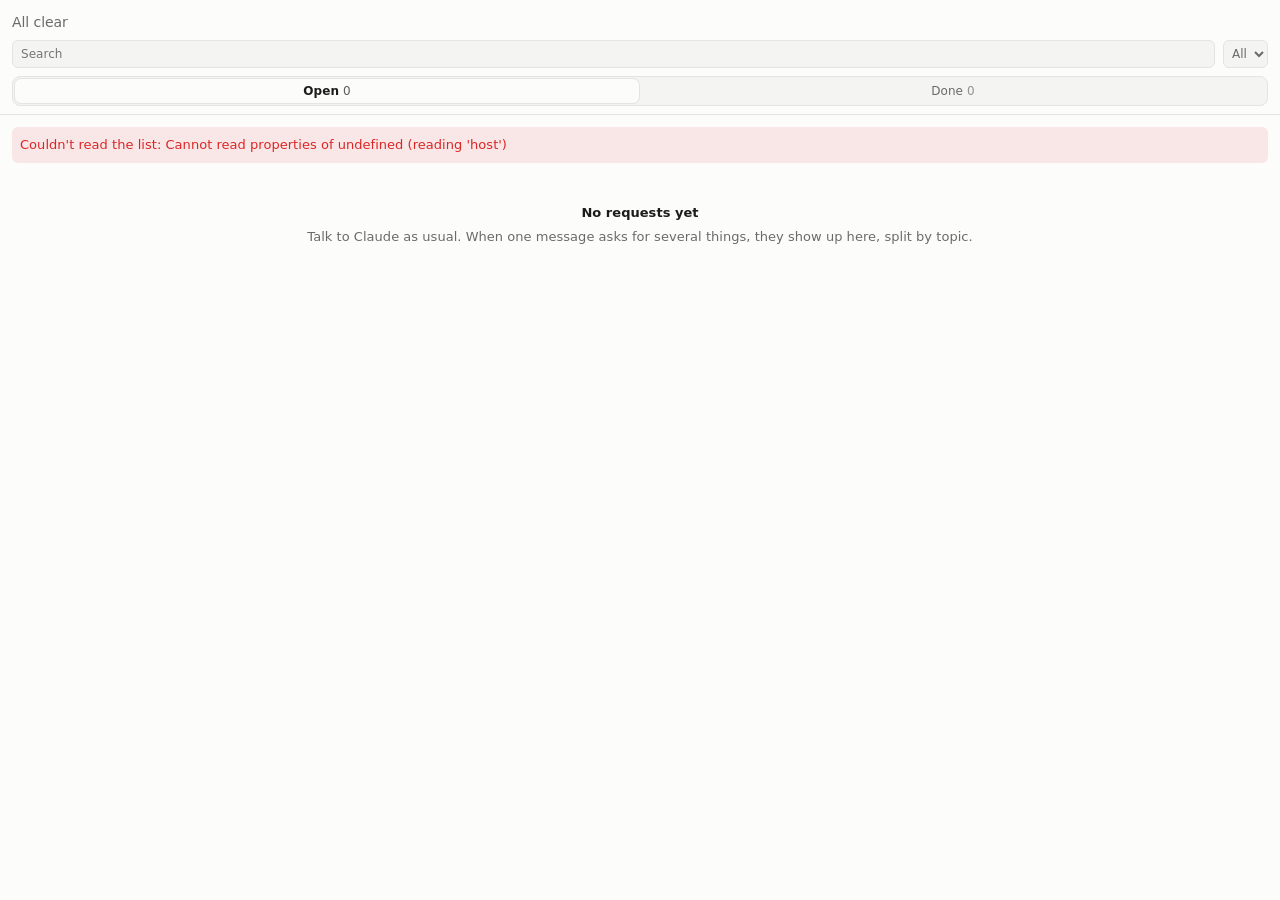
==== orca/panel/index.html @ df639239 "Requests 0.3.0 Co-Authored-By: Claude Opus 5.5 <noreply@anthropic.com>" ====
<!doctype html>
<html lang="en">
<head>
  <meta charset="utf-8">
  <meta name="viewport" content="width=device-width, initial-scale=1">
  <title>Requests</title>
  <link rel="stylesheet" href="panel.css">
</head>
<body>
  <header class="head">
    <p class="summary" id="summary" aria-live="polite">Loading…</p>
    <div class="tools">
      <label class="sr-only" for="search">Search your requests</label>
      <input id="search" class="search" type="search" placeholder="Search">
      <label class="sr-only" for="project">Project</label>
      <select id="project"></select>
    </div>
    <div class="tabs" id="tabs" role="tablist" aria-label="What to show"></div>
  </header>
  <main id="list"></main>
  <div class="toast" id="toast" role="status" aria-live="polite" hidden></div>
  <script src="panel.js"></script>
</body>
</html>
---- orca/panel/panel.css ----
/* Colors: Orca's own (--orca-*) plus four status colors, with a dark version. */
:root {
  --bg: var(--orca-background, #fcfcfb);
  --text: var(--orca-foreground, #1c1c1a);
  --muted: var(--orca-muted-foreground, #6b6b66);
  --bg-2: var(--orca-muted, #f4f4f2);
  --hover: var(--orca-accent, #f0f0ee);
  --line: var(--orca-border, #e4e4e0);
  --focus: var(--orca-ring, #1c1c1a);
  --danger: var(--orca-destructive, #dc2626);
  --need: #b45309;
  --run: #2563eb;
  --queue: #8a8a84;
  --done: #15803d;

  /* Type (SF Pro / system-ui), values from the design skill's typography calculator */
  --t-body: 13px; --lh-body: 20px; --tr-body: 0.0027em;
  --t-meta: 12px; --lh-meta: 20px; --tr-meta: 0.0107em;
  --t-title: 14px; --lh-title: 20px; --tr-title: -0.0044em;
}
:root.dark { --need: #f0a43a; --run: #7aa7ff; --queue: #8f8f88; --done: #5fcf8a; }
@media (prefers-color-scheme: dark) {
  :root:not(.light) { --need: #f0a43a; --run: #7aa7ff; --queue: #8f8f88; --done: #5fcf8a; }
}

* { box-sizing: border-box; }
html, body { margin: 0; }
body {
  background: var(--bg);
  color: var(--text);
  font: var(--t-body)/var(--lh-body) system-ui, -apple-system, "Segoe UI", sans-serif;
  letter-spacing: var(--tr-body);
  -webkit-font-smoothing: antialiased;
}
button, select, input { font: inherit; color: inherit; letter-spacing: inherit; }
button { background: none; border: 0; cursor: pointer; padding: 0; text-align: left; }
:focus-visible { outline: 2px solid var(--focus); outline-offset: 1px; border-radius: 4px; }
.sr-only { position: absolute; width: 1px; height: 1px; overflow: hidden; clip: rect(0 0 0 0); white-space: nowrap; }

/* ---------- Header ---------- */
.head {
  position: sticky; top: 0; z-index: 3;
  background: var(--bg);
  padding: 12px 12px 8px;
  border-bottom: 1px solid var(--line);
}
.summary {
  margin: 0 0 8px;
  font-size: var(--t-title); line-height: var(--lh-title); letter-spacing: var(--tr-title);
  font-weight: 600;
}
.summary .need { color: var(--need); }
.summary .calm { color: var(--muted); font-weight: 500; }
.tools { display: flex; gap: 8px; }
.search, select {
  height: 28px; min-width: 0;
  background: var(--bg-2); border: 1px solid var(--line); border-radius: 6px;
  font-size: var(--t-meta);
}
.search { flex: 1; padding: 0 8px; }
select { max-width: 45%; padding: 0 4px; color: var(--muted); }
.tabs {
  display: grid; grid-template-columns: 1fr 1fr; gap: 2px;
  margin-top: 8px; padding: 2px;
  background: var(--bg-2); border: 1px solid var(--line); border-radius: 8px;
}
.tabs button {
  height: 24px; border-radius: 6px; text-align: center;
  font-size: var(--t-meta); color: var(--muted);
}
.tabs button[aria-selected="true"] { background: var(--bg); color: var(--text); font-weight: 600; box-shadow: 0 0 0 1px var(--line); }
.tabs .n { font-variant-numeric: tabular-nums; opacity: .7; margin-left: 4px; font-weight: 400; }

/* ---------- Sections ---------- */
main { padding: 4px 8px 72px; }
.section {
  display: flex; align-items: center; gap: 8px;
  margin: 16px 4px 4px;
  font-size: var(--t-meta); line-height: var(--lh-meta); letter-spacing: var(--tr-meta);
  font-weight: 600; color: var(--muted);
}
.section .n { font-variant-numeric: tabular-nums; }
.section.need { color: var(--need); }
button.section { width: calc(100% - 8px); padding: 4px 0; border-radius: 4px; }
button.section:hover { color: var(--text); }
.section .chevron { margin-left: auto; }

/* ---------- "Needs you" cards ---------- */
.card { position: relative; margin: 0 0 8px; border-radius: 6px; }
.card + .card { padding-top: 8px; border-top: 1px solid var(--line); border-radius: 0; }
.card .row { padding: 6px 4px 2px; }
.card .question {
  margin: 0 4px 8px 26px;
  display: -webkit-box; -webkit-line-clamp: 3; -webkit-box-orient: vertical; overflow: hidden;
}
.card.open .question { -webkit-line-clamp: unset; }
.card .actions { padding: 0 4px 4px 26px; }

/* ---------- Threads ---------- */
.thread { margin-top: 4px; }
.thread-head {
  display: grid; grid-template-columns: 16px 1fr auto; align-items: center; gap: 4px;
  width: 100%; min-height: 32px; padding: 4px; border-radius: 6px;
}
.thread-head:hover { background: var(--hover); }
.chevron { width: 12px; height: 12px; color: var(--muted); transition: transform .15s ease-out; }
.collapsed .chevron { transform: rotate(-90deg); }
.thread-name { min-width: 0; }
.thread-name b { font-weight: 600; display: block; white-space: nowrap; overflow: hidden; text-overflow: ellipsis; }
.thread-name small, .meta {
  display: block; font-size: var(--t-meta); line-height: var(--lh-meta); letter-spacing: var(--tr-meta);
  color: var(--muted); white-space: nowrap; overflow: hidden; text-overflow: ellipsis;
}
.count { font-size: var(--t-meta); color: var(--muted); font-variant-numeric: tabular-nums; padding-right: 4px; }
.thread.collapsed .items { display: none; }
.items { margin-left: 16px; }

/* ---------- Requests ---------- */
.item { position: relative; border-radius: 6px; }
.row {
  display: grid; grid-template-columns: 14px 1fr auto; gap: 8px; align-items: start;
  width: 100%; min-height: 32px; padding: 6px 4px; border-radius: 6px;
}
.row > span:nth-child(2) { min-width: 0; }
.item > .row:hover, .item.open > .row, .card > .row:hover { background: var(--hover); }
.title { display: block; overflow-wrap: anywhere; }
.is-done .title { color: var(--muted); }
.when { font-size: var(--t-meta); line-height: var(--lh-meta); color: var(--muted); white-space: nowrap; font-variant-numeric: tabular-nums; }
.preview {
  font-size: var(--t-meta); line-height: var(--lh-meta); color: var(--muted);
  display: -webkit-box; -webkit-line-clamp: 2; -webkit-box-orient: vertical; overflow: hidden;
}

/* Status icons: shape and color. Only "in progress" moves, slowly. */
.status { width: 14px; height: 14px; margin-top: 3px; border-radius: 50%; display: grid; place-items: center; }
.status.need { background: var(--need); }
.status.need::after { content: "!"; color: var(--bg); font-size: 10px; font-weight: 800; line-height: 1; }
.status.run { border: 2px solid var(--run); border-right-color: transparent; animation: spin 1.6s linear infinite; }
@keyframes spin { to { transform: rotate(360deg); } }
@media (prefers-reduced-motion: reduce) { .status.run { animation: none; transform: rotate(45deg); } }
.status.queue { border: 2px dashed var(--queue); }
.status.done { background: var(--done); }
.status.done::after {
  content: ""; width: 6px; height: 3px; border: solid var(--bg); border-width: 0 0 1.6px 1.6px;
  transform: rotate(-45deg) translate(.5px, -.5px);
}

/* Detail */
.detail { display: none; margin: 4px 0 8px 26px; padding: 8px 0 0; }
.open > .detail { display: block; }
.detail h4 {
  margin: 0 0 2px;
  font-size: var(--t-meta); line-height: var(--lh-meta); letter-spacing: var(--tr-meta);
  color: var(--muted); font-weight: 600;
}
.detail p { margin: 0 0 12px; white-space: pre-wrap; overflow-wrap: anywhere; }
.said { color: var(--muted); }
.files { display: flex; flex-wrap: wrap; gap: 4px; margin-bottom: 12px; }
.files span {
  font: 12px/20px ui-monospace, Menlo, monospace; padding: 0 6px;
  border: 1px solid var(--line); border-radius: 4px; color: var(--muted); overflow-wrap: anywhere;
}
.actions { display: flex; gap: 8px; flex-wrap: wrap; }
.actions button {
  height: 28px; padding: 0 10px; border: 1px solid var(--line); border-radius: 6px;
  font-size: var(--t-meta); background: var(--bg);
}
.actions button:hover { background: var(--hover); }
.actions .primary { background: var(--text); border-color: var(--text); color: var(--bg); font-weight: 600; }
.actions .primary:hover { background: var(--text); opacity: .88; }
.actions .confirm { border-color: var(--danger); color: var(--danger); }

/* Brief highlight on what just changed (opacity only) */
.changed::before {
  content: ""; position: absolute; inset: 0; border-radius: inherit; pointer-events: none;
  background: color-mix(in srgb, var(--run) 18%, transparent);
  animation: flash 2.4s ease-out forwards;
}
@keyframes flash { 0%, 30% { opacity: 1; } 100% { opacity: 0; } }
@media (prefers-reduced-motion: reduce) { .changed::before { animation-duration: .01s; } .chevron { transition: none; } }

/* ---------- Empty states, errors and toast ---------- */
.empty { padding: 32px 16px 8px; text-align: center; color: var(--muted); }
.empty b { display: block; color: var(--text); margin-bottom: 4px; font-weight: 600; }
.error {
  margin: 8px 4px; padding: 8px; border-radius: 6px;
  color: var(--danger); background: color-mix(in srgb, var(--danger) 10%, transparent);
}
.toast {
  position: fixed; left: 8px; right: 8px; bottom: 8px; z-index: 5;
  display: flex; align-items: center; gap: 8px;
  padding: 8px 8px 8px 12px; border-radius: 8px;
  background: var(--text); color: var(--bg);
  box-shadow: 0 4px 16px rgb(0 0 0 / .18);
  font-size: var(--t-meta); line-height: var(--lh-meta);
  animation: enter .2s ease-out;
}
.toast[hidden] { display: none; }
.toast span { flex: 1; }
.toast button { height: 24px; padding: 0 8px; border-radius: 4px; font-weight: 600; color: var(--bg); text-decoration: underline; }
@keyframes enter { from { opacity: 0; transform: translateY(8px); } to { opacity: 1; transform: none; } }
@media (prefers-reduced-motion: reduce) { .toast { animation: none; } }
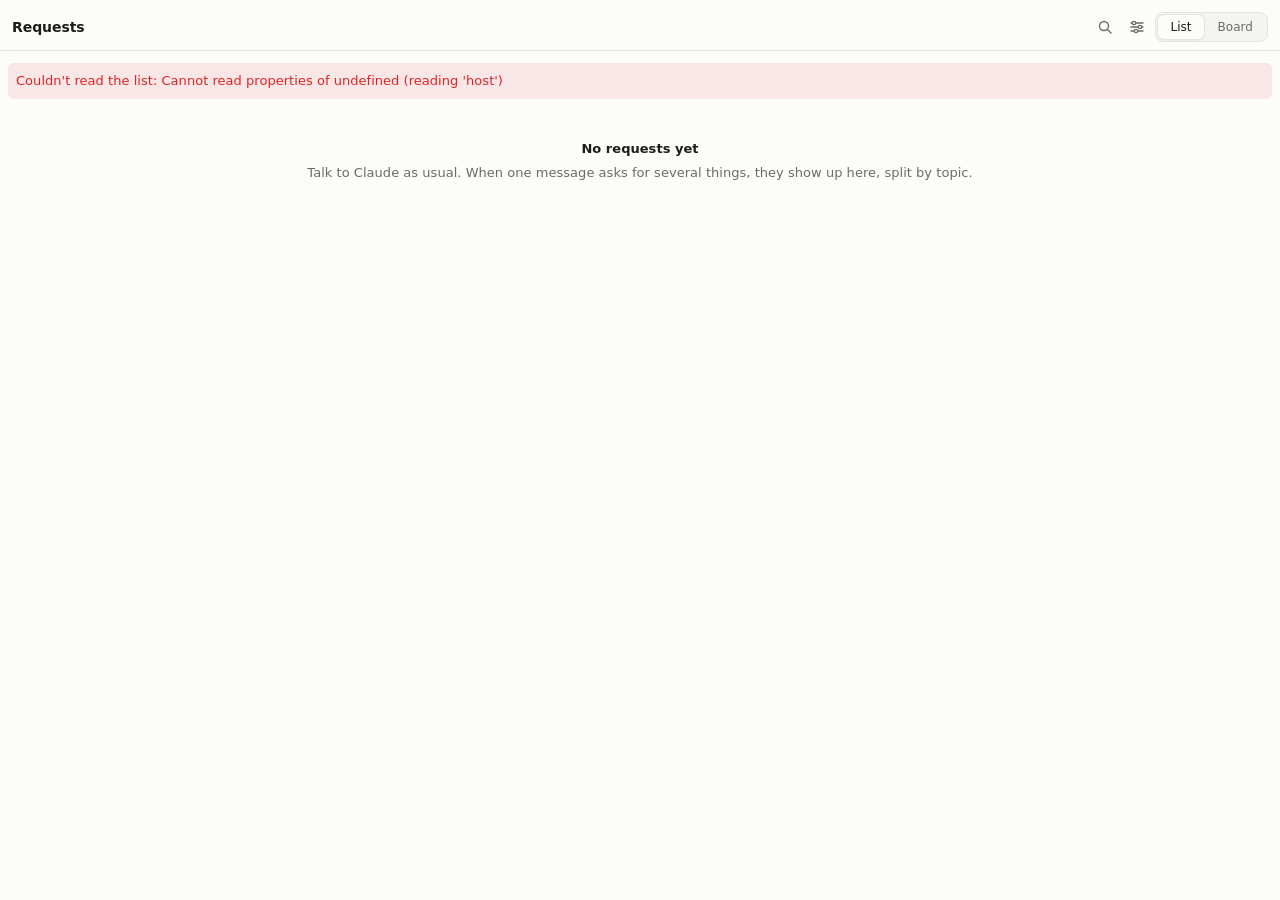
==== commit 38ff5b48: "Board tab, redesigned panel, and Windows fixes - Board: a full-width Orca tab (custom editor on requ" ====
--- a/orca/panel/index.html
+++ b/orca/panel/index.html
@@ -8,14 +8,36 @@
 </head>
 <body>
   <header class="head">
-    <p class="summary" id="summary" aria-live="polite">Loading…</p>
-    <div class="tools">
+    <div class="top">
+      <p class="summary" id="summary" aria-live="polite">Requests</p>
+      <div class="ptools">
+        <button id="searchbtn" class="iconbtn" aria-label="Search" aria-expanded="false" title="Search">
+          <svg viewBox="0 0 16 16" width="16" height="16" aria-hidden="true"><circle cx="7" cy="7" r="4.5" fill="none" stroke="currentColor" stroke-width="1.4"/><path d="M10.5 10.5L14 14" stroke="currentColor" stroke-width="1.4" stroke-linecap="round"/></svg>
+        </button>
+        <div class="menuwrap">
+          <button id="displaybtn" class="iconbtn" aria-label="Display options" aria-expanded="false" aria-controls="displaymenu" title="Display options">
+            <svg viewBox="0 0 16 16" width="16" height="16" aria-hidden="true"><path d="M2 4h12M2 8h12M2 12h12" stroke="currentColor" stroke-width="1.4" stroke-linecap="round"/><circle cx="5" cy="4" r="1.7" fill="var(--bg)" stroke="currentColor" stroke-width="1.3"/><circle cx="11" cy="8" r="1.7" fill="var(--bg)" stroke="currentColor" stroke-width="1.3"/><circle cx="7" cy="12" r="1.7" fill="var(--bg)" stroke="currentColor" stroke-width="1.3"/></svg>
+          </button>
+          <div class="menu" id="displaymenu" hidden>
+            <div class="menu-row"><span>Group by</span>
+              <div class="seg small"><button data-group="project" aria-pressed="true">Project</button><button data-group="status" aria-pressed="false">Status</button></div>
+            </div>
+            <div class="menu-row"><label for="project">Project</label><select id="project"></select></div>
+            <div class="menu-row"><span>Done</span>
+              <div class="seg small"><button data-done="today" aria-pressed="true">Today</button><button data-done="all" aria-pressed="false">All</button></div>
+            </div>
+          </div>
+        </div>
+        <div class="seg pswitch" role="tablist" aria-label="View">
+          <button role="tab" aria-selected="true">List</button>
+          <button role="tab" aria-selected="false" id="openboard" title="Open the board in a full-width tab">Board</button>
+        </div>
+      </div>
+    </div>
+    <div class="searchrow" id="searchrow" hidden>
       <label class="sr-only" for="search">Search your requests</label>
-      <input id="search" class="search" type="search" placeholder="Search">
-      <label class="sr-only" for="project">Project</label>
-      <select id="project"></select>
+      <input id="search" class="search" type="search" placeholder="Search requests">
     </div>
-    <div class="tabs" id="tabs" role="tablist" aria-label="What to show"></div>
   </header>
   <main id="list"></main>
   <div class="toast" id="toast" role="status" aria-live="polite" hidden></div>
--- a/orca/panel/panel.css
+++ b/orca/panel/panel.css
@@ -17,10 +17,17 @@
   --t-body: 13px; --lh-body: 20px; --tr-body: 0.0027em;
   --t-meta: 12px; --lh-meta: 20px; --tr-meta: 0.0107em;
   --t-title: 14px; --lh-title: 20px; --tr-title: -0.0044em;
-}
-:root.dark { --need: #f0a43a; --run: #7aa7ff; --queue: #8f8f88; --done: #5fcf8a; }
+
+  /* Selected segment: white on grey in light mode, one step lighter than the track in dark. */
+  --pill: var(--bg);
+  --pill-line: var(--line);
+
+  /* Motion: one strong ease-out for UI feedback (Emil Kowalski's curve). */
+  --ease-out: cubic-bezier(0.23, 1, 0.32, 1);
+}
+:root.dark { --need: #f0a43a; --run: #7aa7ff; --queue: #8f8f88; --done: #5fcf8a; --pill: color-mix(in srgb, var(--text) 16%, var(--bg)); --pill-line: color-mix(in srgb, var(--text) 22%, var(--bg)); }
 @media (prefers-color-scheme: dark) {
-  :root:not(.light) { --need: #f0a43a; --run: #7aa7ff; --queue: #8f8f88; --done: #5fcf8a; }
+  :root:not(.light) { --need: #f0a43a; --run: #7aa7ff; --queue: #8f8f88; --done: #5fcf8a; --pill: color-mix(in srgb, var(--text) 16%, var(--bg)); --pill-line: color-mix(in srgb, var(--text) 22%, var(--bg)); }
 }
 
 * { box-sizing: border-box; }
@@ -51,85 +58,135 @@
 }
 .summary .need { color: var(--need); }
 .summary .calm { color: var(--muted); font-weight: 500; }
-.tools { display: flex; gap: 8px; }
+/* Header row, after Cursor and Linear: "Requests" and the counts by status on the left; search,
+   display options and the List | Board switch on the right. */
+.top { display: flex; align-items: center; gap: 8px; }
+.top .summary { flex: 1 1 auto; min-width: 0; margin: 0; display: flex; align-items: center; gap: 10px; }
+.summary .ttl { font-weight: 600; }
+.counts { display: inline-flex; gap: 8px; font-size: var(--t-meta); font-weight: 500; color: var(--muted); font-variant-numeric: tabular-nums; }
+.counts > span { display: inline-flex; align-items: center; gap: 4px; }
+.ptools { display: flex; align-items: center; gap: 4px; flex: none; }
+.iconbtn {
+  position: relative; display: grid; place-items: center; width: 28px; height: 28px; border-radius: 6px; color: var(--muted);
+  transition: transform 160ms var(--ease-out);
+}
+.iconbtn:hover, .iconbtn[aria-expanded="true"] { color: var(--text); background: var(--hover); }
+.iconbtn:active { transform: scale(0.97); }
+/* A dot when the display options differ from the default. */
+.iconbtn.changed-view::after { content: ""; position: absolute; top: 4px; right: 4px; width: 6px; height: 6px; border-radius: 50%; background: var(--run); }
 .search, select {
   height: 28px; min-width: 0;
   background: var(--bg-2); border: 1px solid var(--line); border-radius: 6px;
   font-size: var(--t-meta);
 }
+.searchrow { display: flex; margin-top: 8px; }
+.searchrow[hidden] { display: none; }
 .search { flex: 1; padding: 0 8px; }
-select { max-width: 45%; padding: 0 4px; color: var(--muted); }
-.tabs {
-  display: grid; grid-template-columns: 1fr 1fr; gap: 2px;
-  margin-top: 8px; padding: 2px;
-  background: var(--bg-2); border: 1px solid var(--line); border-radius: 8px;
-}
-.tabs button {
-  height: 24px; border-radius: 6px; text-align: center;
+select { padding: 0 4px; color: var(--text); }
+
+/* Display menu: a small popover under its button. */
+.menuwrap { position: relative; }
+.menu {
+  position: absolute; right: 0; top: calc(100% + 6px); z-index: 10; width: 240px;
+  display: grid; gap: 4px; padding: 8px;
+  background: var(--pill); border: 1px solid var(--pill-line); border-radius: 10px;
+  box-shadow: 0 12px 32px rgb(0 0 0 / .28);
+}
+.menu[hidden] { display: none; }
+.menu-row { display: flex; align-items: center; justify-content: space-between; gap: 8px; min-height: 30px; font-size: var(--t-meta); }
+.menu-row select { max-width: 140px; }
+
+/* Segmented control (List | Board here, and on the board). The selected segment is a raised
+   pill with clear contrast in both themes. */
+.seg { display: flex; gap: 2px; padding: 2px; background: var(--bg-2); border: 1px solid var(--line); border-radius: 8px; }
+.seg button {
+  height: 24px; padding: 0 12px; border-radius: 6px;
+  font-size: var(--t-meta); font-weight: 500; color: var(--muted);
+  transition: transform 160ms var(--ease-out);
+}
+.seg button:hover { color: var(--text); }
+.seg button:active { transform: scale(0.97); }
+.seg.small button { height: 22px; padding: 0 8px; }
+.seg button[aria-pressed="true"],
+.seg button[aria-selected="true"] { background: var(--pill); color: var(--text); box-shadow: 0 0 0 1px var(--pill-line), 0 1px 2px rgb(0 0 0 / .08); }
+@media (prefers-reduced-motion: reduce) { .seg button:active, .iconbtn:active { transform: none; } }
+
+/* ---------- List ---------- */
+.chevron { width: 12px; height: 12px; flex: none; color: var(--muted); transition: transform 150ms var(--ease-out); }
+@media (prefers-reduced-motion: reduce) { .chevron { transition: none; } }
+main { padding: 4px 4px 72px; }
+
+/* Project groups: name and counts by status; rows sorted by status beneath. */
+.project + .project { margin-top: 6px; padding-top: 6px; border-top: 1px solid var(--line); }
+.project-head {
+  display: flex; align-items: center; gap: 6px;
+  width: 100%; min-height: 32px; padding: 4px 8px 4px 4px; border-radius: 6px;
+}
+.project-head:hover { background: var(--hover); }
+.project-name { flex: 1; min-width: 0; font-weight: 600; overflow: hidden; text-overflow: ellipsis; white-space: nowrap; }
+.project.collapsed .chevron, .band-group.collapsed .chevron { transform: rotate(-90deg); }
+
+/* Status bands (Group by: Status), after Linear. */
+.band {
+  display: flex; align-items: center; gap: 8px;
+  width: 100%; height: 30px; padding: 0 8px; margin-top: 6px; border-radius: 6px;
+  background: var(--bg-2); font-size: var(--t-meta); font-weight: 600;
+}
+.band .n { color: var(--muted); font-weight: 500; font-variant-numeric: tabular-nums; }
+.band .chevron { margin-left: auto; }
+.band-group:first-child .band { margin-top: 2px; }
+
+/* Done folds into one line per group. */
+.done-line {
+  display: flex; align-items: center; gap: 8px;
+  width: 100%; height: 28px; padding: 0 8px; border-radius: 6px;
   font-size: var(--t-meta); color: var(--muted);
 }
-.tabs button[aria-selected="true"] { background: var(--bg); color: var(--text); font-weight: 600; box-shadow: 0 0 0 1px var(--line); }
-.tabs .n { font-variant-numeric: tabular-nums; opacity: .7; margin-left: 4px; font-weight: 400; }
-
-/* ---------- Sections ---------- */
-main { padding: 4px 8px 72px; }
-.section {
-  display: flex; align-items: center; gap: 8px;
-  margin: 16px 4px 4px;
-  font-size: var(--t-meta); line-height: var(--lh-meta); letter-spacing: var(--tr-meta);
-  font-weight: 600; color: var(--muted);
-}
-.section .n { font-variant-numeric: tabular-nums; }
-.section.need { color: var(--need); }
-button.section { width: calc(100% - 8px); padding: 4px 0; border-radius: 4px; }
-button.section:hover { color: var(--text); }
-.section .chevron { margin-left: auto; }
-
-/* ---------- "Needs you" cards ---------- */
-.card { position: relative; margin: 0 0 8px; border-radius: 6px; }
-.card + .card { padding-top: 8px; border-top: 1px solid var(--line); border-radius: 0; }
-.card .row { padding: 6px 4px 2px; }
-.card .question {
-  margin: 0 4px 8px 26px;
-  display: -webkit-box; -webkit-line-clamp: 3; -webkit-box-orient: vertical; overflow: hidden;
-}
-.card.open .question { -webkit-line-clamp: unset; }
-.card .actions { padding: 0 4px 4px 26px; }
-
-/* ---------- Threads ---------- */
-.thread { margin-top: 4px; }
-.thread-head {
-  display: grid; grid-template-columns: 16px 1fr auto; align-items: center; gap: 4px;
-  width: 100%; min-height: 32px; padding: 4px; border-radius: 6px;
-}
-.thread-head:hover { background: var(--hover); }
-.chevron { width: 12px; height: 12px; color: var(--muted); transition: transform .15s ease-out; }
-.collapsed .chevron { transform: rotate(-90deg); }
-.thread-name { min-width: 0; }
-.thread-name b { font-weight: 600; display: block; white-space: nowrap; overflow: hidden; text-overflow: ellipsis; }
-.thread-name small, .meta {
-  display: block; font-size: var(--t-meta); line-height: var(--lh-meta); letter-spacing: var(--tr-meta);
-  color: var(--muted); white-space: nowrap; overflow: hidden; text-overflow: ellipsis;
-}
-.count { font-size: var(--t-meta); color: var(--muted); font-variant-numeric: tabular-nums; padding-right: 4px; }
-.thread.collapsed .items { display: none; }
-.items { margin-left: 16px; }
-
-/* ---------- Requests ---------- */
+.done-line:hover { color: var(--text); background: var(--hover); }
+.done-line .chevron { margin-left: auto; }
+.done-line[aria-expanded="false"] .chevron { transform: rotate(-90deg); }
+
+/* ---------- Requests: one line, plus one line of context ---------- */
 .item { position: relative; border-radius: 6px; }
 .row {
-  display: grid; grid-template-columns: 14px 1fr auto; gap: 8px; align-items: start;
-  width: 100%; min-height: 32px; padding: 6px 4px; border-radius: 6px;
-}
-.row > span:nth-child(2) { min-width: 0; }
-.item > .row:hover, .item.open > .row, .card > .row:hover { background: var(--hover); }
-.title { display: block; overflow-wrap: anywhere; }
+  display: grid; grid-template-columns: 14px minmax(0, 1fr) auto; align-items: start; gap: 10px;
+  width: 100%; padding: 6px 8px; border-radius: 6px; cursor: pointer;
+}
+.item > .row:hover, .item.open > .row { background: var(--hover); }
+.row .body { min-width: 0; }
+.title { display: block; overflow: hidden; text-overflow: ellipsis; white-space: nowrap; }
+.open .title { white-space: normal; overflow-wrap: anywhere; }
+.unread .title { font-weight: 600; }
 .is-done .title { color: var(--muted); }
-.when { font-size: var(--t-meta); line-height: var(--lh-meta); color: var(--muted); white-space: nowrap; font-variant-numeric: tabular-nums; }
-.preview {
-  font-size: var(--t-meta); line-height: var(--lh-meta); color: var(--muted);
-  display: -webkit-box; -webkit-line-clamp: 2; -webkit-box-orient: vertical; overflow: hidden;
-}
+.row .meta, .row .q {
+  display: block; font-size: var(--t-meta); line-height: var(--lh-meta);
+  overflow: hidden; text-overflow: ellipsis; white-space: nowrap;
+}
+.row .meta { color: var(--muted); }
+.row .q { color: var(--need); }
+/* An open request shows the full question below, so the one-line copy goes. */
+.open > .row .q { display: none; }
+.chip {
+  display: inline-block; margin-left: 6px; padding: 0 6px; border-radius: 4px; vertical-align: 1px;
+  font-size: 11px; line-height: 16px; font-weight: 500; color: var(--muted);
+  background: var(--bg-2); border: 1px solid var(--line);
+}
+.new-dot {
+  display: inline-block; width: 6px; height: 6px; margin: 0 6px 1px 0;
+  border-radius: 50%; background: var(--run); vertical-align: middle;
+}
+.when { padding-top: 1px; font-size: var(--t-meta); line-height: var(--lh-meta); color: var(--muted); white-space: nowrap; font-variant-numeric: tabular-nums; }
+.when.stale { color: var(--need); }
+.reply {
+  height: 22px; padding: 0 8px; border-radius: 5px;
+  background: var(--text); color: var(--bg); font-size: 11px; font-weight: 600;
+  transition: transform 160ms var(--ease-out);
+}
+.reply:hover { opacity: .88; }
+.reply:active { transform: scale(0.97); }
+@media (prefers-reduced-motion: reduce) { .reply:active { transform: none; } }
+.status.sm { width: 12px; height: 12px; margin-top: 0; flex: none; }
+.status.sm.need::after { font-size: 9px; }
 
 /* Status icons: shape and color. Only "in progress" moves, slowly. */
 .status { width: 14px; height: 14px; margin-top: 3px; border-radius: 50%; display: grid; place-items: center; }
@@ -166,6 +223,9 @@
   font-size: var(--t-meta); background: var(--bg);
 }
 .actions button:hover { background: var(--hover); }
+/* Press feedback: the button gives under the pointer. */
+.actions button { transition: transform 160ms var(--ease-out); }
+.actions button:active { transform: scale(0.97); }
 .actions .primary { background: var(--text); border-color: var(--text); color: var(--bg); font-weight: 600; }
 .actions .primary:hover { background: var(--text); opacity: .88; }
 .actions .confirm { border-color: var(--danger); color: var(--danger); }
@@ -199,4 +259,6 @@
 .toast span { flex: 1; }
 .toast button { height: 24px; padding: 0 8px; border-radius: 4px; font-weight: 600; color: var(--bg); text-decoration: underline; }
 @keyframes enter { from { opacity: 0; transform: translateY(8px); } to { opacity: 1; transform: none; } }
-@media (prefers-reduced-motion: reduce) { .toast { animation: none; } }
+@keyframes fade-in { from { opacity: 0; } }
+/* Reduced motion keeps the fade and drops the movement. */
+@media (prefers-reduced-motion: reduce) { .toast { animation-name: fade-in; } .actions button:active { transform: none; } }
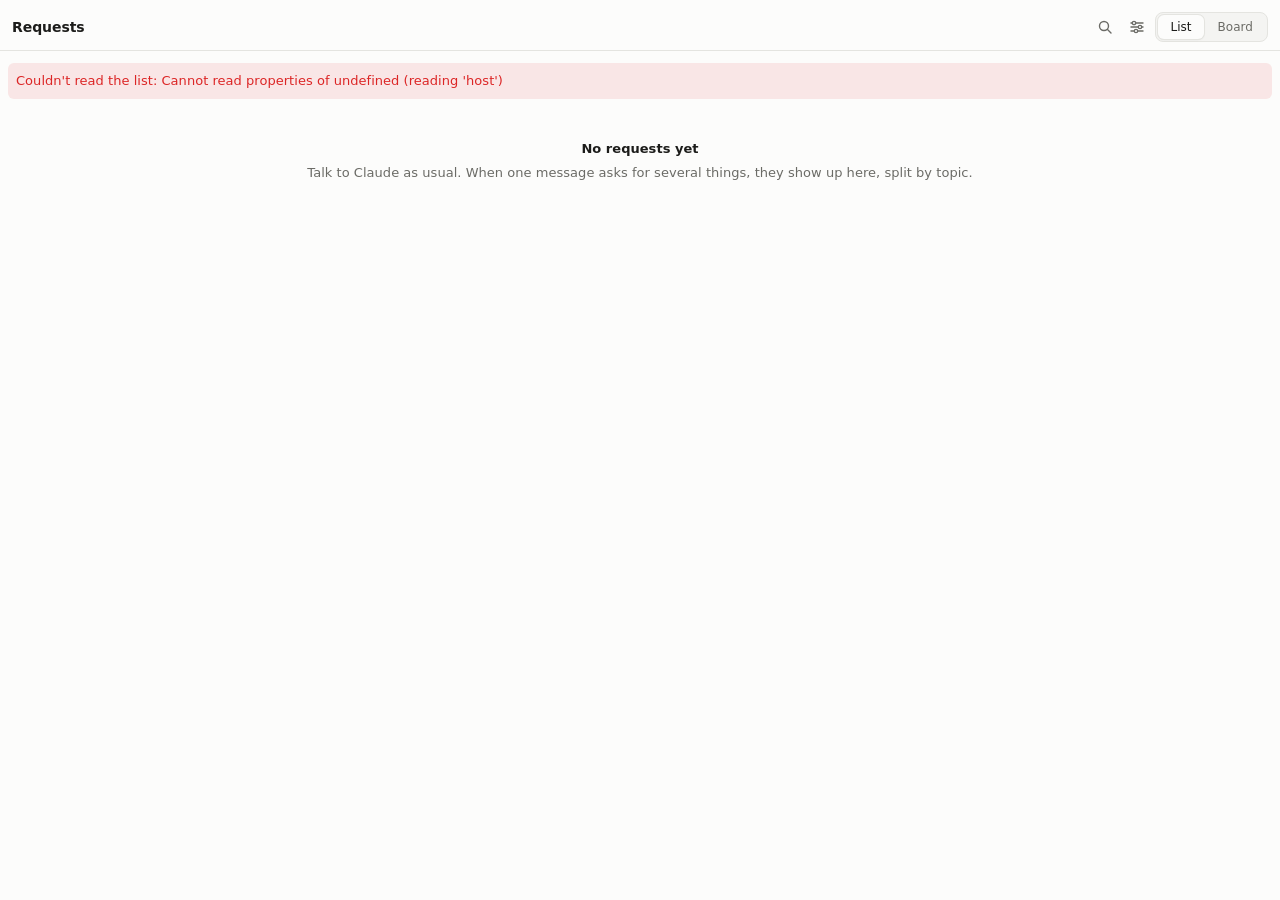
==== commit 06e74bfa: "Board view inside the panel - List | Board now switches the panel itself between the list and status" ====
--- a/orca/panel/index.html
+++ b/orca/panel/index.html
@@ -19,7 +19,7 @@
             <svg viewBox="0 0 16 16" width="16" height="16" aria-hidden="true"><path d="M2 4h12M2 8h12M2 12h12" stroke="currentColor" stroke-width="1.4" stroke-linecap="round"/><circle cx="5" cy="4" r="1.7" fill="var(--bg)" stroke="currentColor" stroke-width="1.3"/><circle cx="11" cy="8" r="1.7" fill="var(--bg)" stroke="currentColor" stroke-width="1.3"/><circle cx="7" cy="12" r="1.7" fill="var(--bg)" stroke="currentColor" stroke-width="1.3"/></svg>
           </button>
           <div class="menu" id="displaymenu" hidden>
-            <div class="menu-row"><span>Group by</span>
+            <div class="menu-row" id="grouprow"><span>Group by</span>
               <div class="seg small"><button data-group="project" aria-pressed="true">Project</button><button data-group="status" aria-pressed="false">Status</button></div>
             </div>
             <div class="menu-row"><label for="project">Project</label><select id="project"></select></div>
@@ -29,8 +29,8 @@
           </div>
         </div>
         <div class="seg pswitch" role="tablist" aria-label="View">
-          <button role="tab" aria-selected="true">List</button>
-          <button role="tab" aria-selected="false" id="openboard" title="Open the board in a full-width tab">Board</button>
+          <button role="tab" data-mode="list" aria-selected="true">List</button>
+          <button role="tab" data-mode="board" aria-selected="false">Board</button>
         </div>
       </div>
     </div>
--- a/orca/panel/panel.css
+++ b/orca/panel/panel.css
@@ -22,12 +22,19 @@
   --pill: var(--bg);
   --pill-line: var(--line);
 
+  /* Board: cards on a grey column in light mode; in dark, the column stays near the background
+     and cards are lifted one step, so they read as raised instead of as holes. */
+  --col: var(--bg-2);
+  --card: var(--bg);
+  --card-line: var(--line);
+  --card-hover: var(--muted);
+
   /* Motion: one strong ease-out for UI feedback (Emil Kowalski's curve). */
   --ease-out: cubic-bezier(0.23, 1, 0.32, 1);
 }
-:root.dark { --need: #f0a43a; --run: #7aa7ff; --queue: #8f8f88; --done: #5fcf8a; --pill: color-mix(in srgb, var(--text) 16%, var(--bg)); --pill-line: color-mix(in srgb, var(--text) 22%, var(--bg)); }
+:root.dark { --need: #f0a43a; --run: #7aa7ff; --queue: #8f8f88; --done: #5fcf8a; --pill: color-mix(in srgb, var(--text) 16%, var(--bg)); --pill-line: color-mix(in srgb, var(--text) 22%, var(--bg)); --col: color-mix(in srgb, var(--text) 4%, var(--bg)); --card: color-mix(in srgb, var(--text) 9%, var(--bg)); --card-line: color-mix(in srgb, var(--text) 13%, var(--bg)); --card-hover: color-mix(in srgb, var(--text) 28%, var(--bg)); }
 @media (prefers-color-scheme: dark) {
-  :root:not(.light) { --need: #f0a43a; --run: #7aa7ff; --queue: #8f8f88; --done: #5fcf8a; --pill: color-mix(in srgb, var(--text) 16%, var(--bg)); --pill-line: color-mix(in srgb, var(--text) 22%, var(--bg)); }
+  :root:not(.light) { --need: #f0a43a; --run: #7aa7ff; --queue: #8f8f88; --done: #5fcf8a; --pill: color-mix(in srgb, var(--text) 16%, var(--bg)); --pill-line: color-mix(in srgb, var(--text) 22%, var(--bg)); --col: color-mix(in srgb, var(--text) 4%, var(--bg)); --card: color-mix(in srgb, var(--text) 9%, var(--bg)); --card-line: color-mix(in srgb, var(--text) 13%, var(--bg)); --card-hover: color-mix(in srgb, var(--text) 28%, var(--bg)); }
 }
 
 * { box-sizing: border-box; }
@@ -92,7 +99,7 @@
   background: var(--pill); border: 1px solid var(--pill-line); border-radius: 10px;
   box-shadow: 0 12px 32px rgb(0 0 0 / .28);
 }
-.menu[hidden] { display: none; }
+.menu[hidden], .menu-row[hidden] { display: none; }
 .menu-row { display: flex; align-items: center; justify-content: space-between; gap: 8px; min-height: 30px; font-size: var(--t-meta); }
 .menu-row select { max-width: 140px; }
 
@@ -187,6 +194,40 @@
 @media (prefers-reduced-motion: reduce) { .reply:active { transform: none; } }
 .status.sm { width: 12px; height: 12px; margin-top: 0; flex: none; }
 .status.sm.need::after { font-size: 9px; }
+
+/* ---------- Board: one column per status ---------- */
+main.is-board { padding: 8px 0 72px; }
+.cols { display: grid; grid-auto-flow: column; grid-auto-columns: minmax(240px, 1fr); gap: 8px; align-items: start; overflow-x: auto; padding: 0 8px 8px; scroll-snap-type: x proximity; scroll-padding-inline: 8px; }
+.col { min-width: 0; background: var(--col); border-radius: 10px; padding: 8px; scroll-snap-align: start; }
+.col h2 { display: flex; align-items: center; gap: 8px; margin: 2px 4px 8px; font-size: var(--t-body); line-height: var(--lh-body); font-weight: 600; }
+.col h2 .n { color: var(--muted); font-weight: 500; font-variant-numeric: tabular-nums; }
+.cards { display: flex; flex-direction: column; gap: 6px; }
+.col-empty { margin: 0; padding: 4px; color: var(--muted); font-size: var(--t-meta); }
+
+.bcard { background: var(--card); border: 1px solid var(--card-line); border-radius: 8px; }
+.bcard:hover, .bcard.open { border-color: var(--card-hover); }
+.bcard .face { display: grid; grid-template-columns: minmax(0, 1fr); gap: 2px; padding: 8px 10px; border-radius: 8px; cursor: pointer; }
+.bcard .top { display: flex; align-items: center; gap: 6px; color: var(--muted); font-size: var(--t-meta); line-height: 18px; }
+.bcard .top .proj { min-width: 0; overflow: hidden; text-overflow: ellipsis; white-space: nowrap; }
+.bcard .top .new-dot { margin: 0; flex: none; }
+.bcard .top .m { margin-left: auto; font-variant-numeric: tabular-nums; white-space: nowrap; }
+.bcard .top .stale { color: var(--need); }
+.bcard .t { display: block; font-weight: 500; overflow-wrap: anywhere; }
+.bcard.unread .t { font-weight: 700; }
+.bcard .q, .bcard .ctx { font-size: var(--t-meta); line-height: 18px; min-width: 0; }
+.bcard .q { color: var(--need); }
+.bcard:not(.open) .q { display: -webkit-box; -webkit-line-clamp: 2; -webkit-box-orient: vertical; overflow: hidden; }
+.bcard.open .q { display: none; }
+.bcard .ctx { display: block; color: var(--muted); overflow: hidden; text-overflow: ellipsis; white-space: nowrap; }
+.bcard .cardfoot { padding: 0 10px 10px; }
+.bcard .detail { margin: 0; padding: 8px 10px 10px; border-top: 1px solid var(--card-line); }
+/* Done: one grey line each. */
+.bcard.slim { background: transparent; border-color: transparent; }
+.bcard.slim:hover { background: var(--card); border-color: var(--card-line); }
+.bcard.slim .face { display: flex; align-items: center; gap: 8px; padding: 5px 8px; }
+.bcard.slim .t { flex: 1; min-width: 0; font-weight: 400; color: var(--muted); text-decoration: line-through; white-space: nowrap; overflow: hidden; text-overflow: ellipsis; }
+.bcard.slim .m { color: var(--muted); font-size: var(--t-meta); }
+.bcard.done .face .t { color: var(--muted); text-decoration: line-through; }
 
 /* Status icons: shape and color. Only "in progress" moves, slowly. */
 .status { width: 14px; height: 14px; margin-top: 3px; border-radius: 50%; display: grid; place-items: center; }
